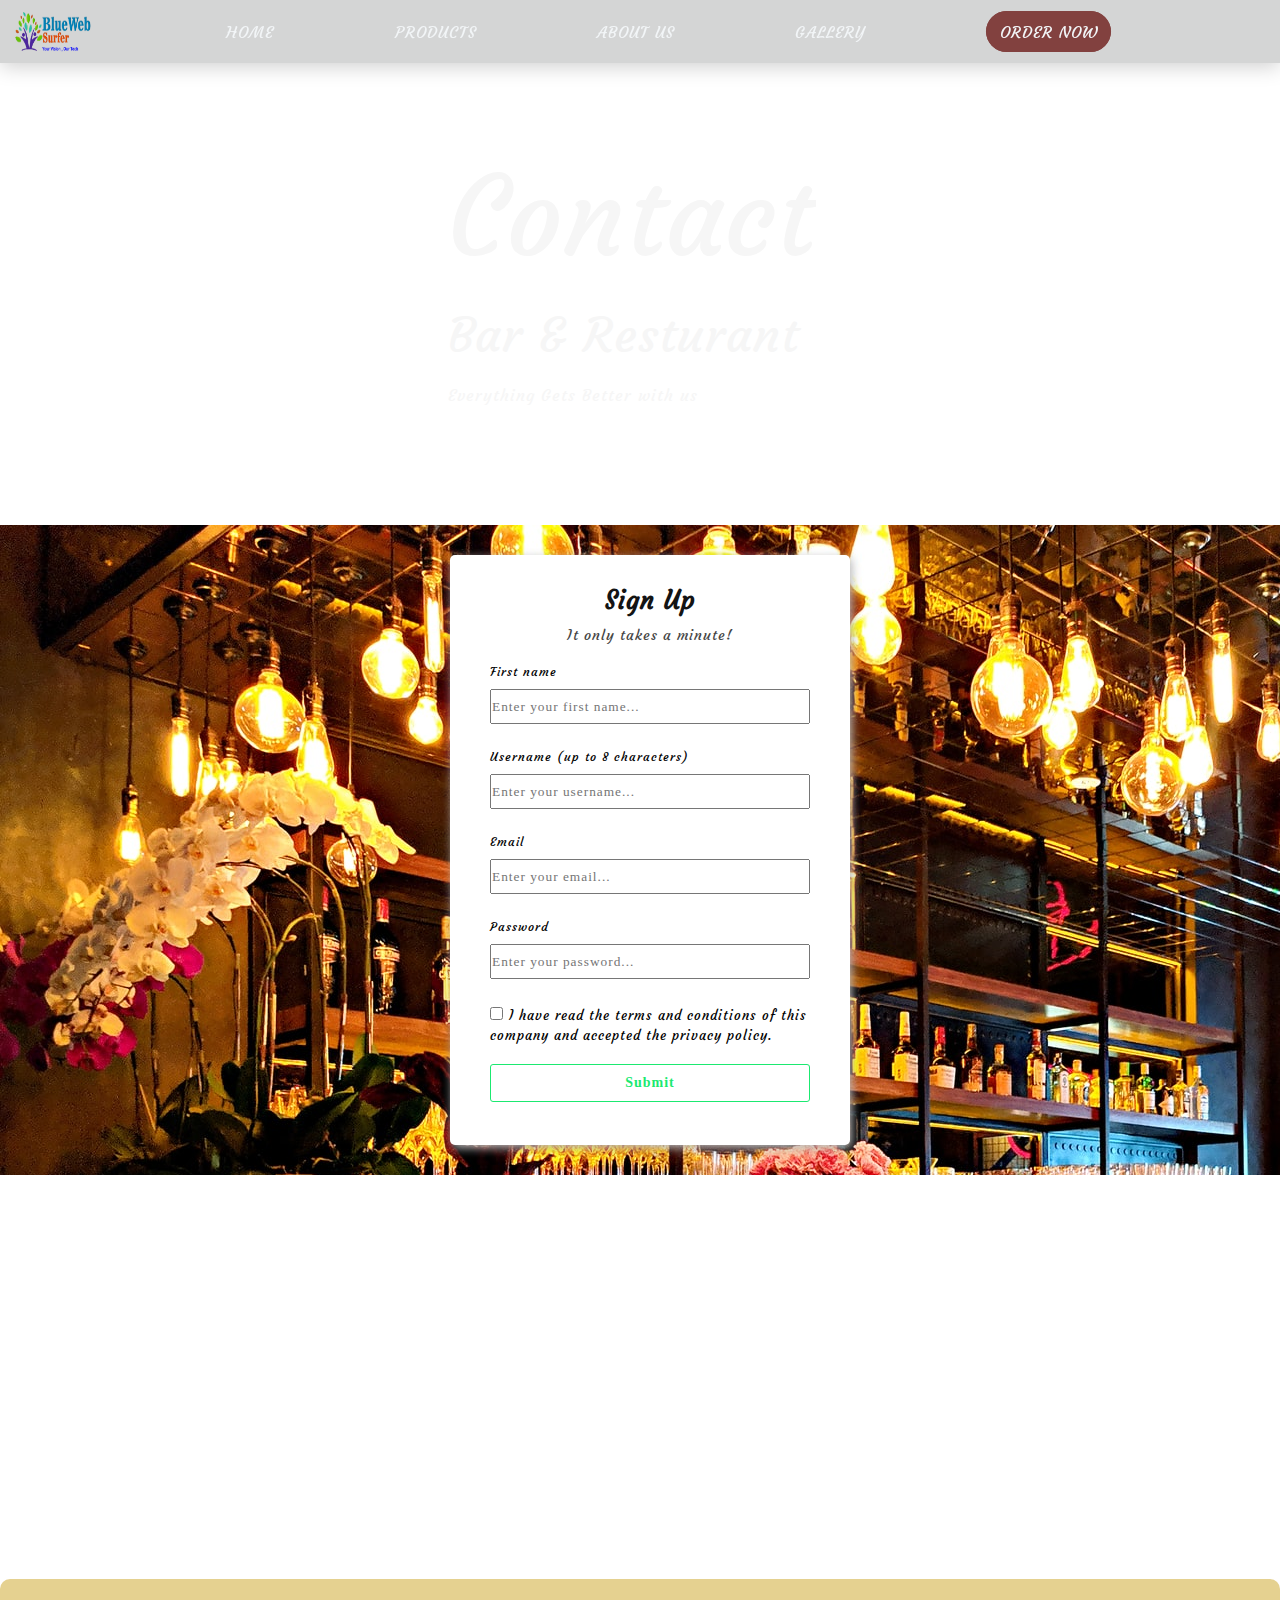
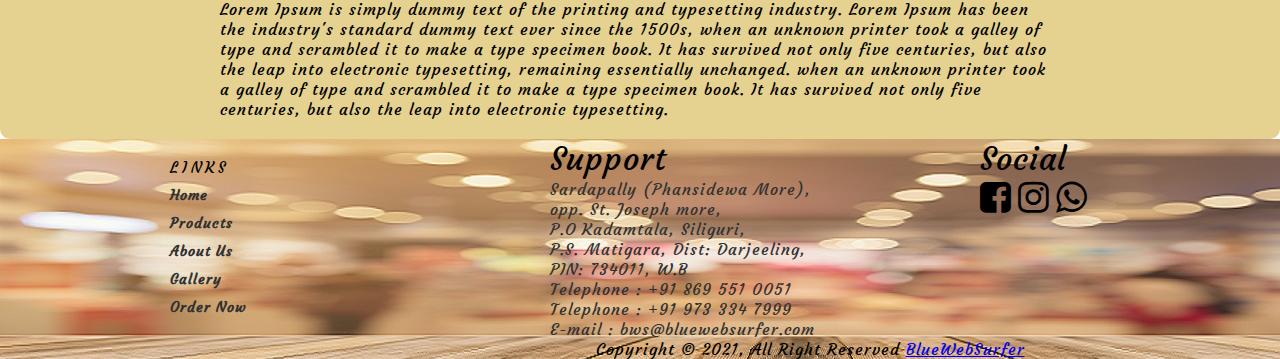
==== contact.html @ a0c50e5c "rhythm" ====
<!DOCTYPE html>
<html>
<head>
	<title></title>
	<meta name="viewport" content="width=device-width, initial-scale=1">
	<link rel="stylesheet" type="text/css" href="contact.css">
  <link rel="preconnect" href="https://fonts.gstatic.com">
<link href="https://fonts.googleapis.com/css2?family=Courgette&display=swap" rel="stylesheet">
<link rel="stylesheet" href="https://cdnjs.cloudflare.com/ajax/libs/font-awesome/4.7.0/css/font-awesome.min.css">

</head>
<body>


<div class="bg-img">
	<div class="note">
   			<div class="dar"><h2>Contact</h2></div>
        <br>
        <div class="eve"><h1>Bar & Resturant</h1></div>
        <br>
        <div for="email" class="sta"><b class="sta">Everything Gets Better with us</b></div>
      </div>

 <nav style="top: 0px;height: 63px;">
        <div class="logo">
            <a href="index.html"><img src="image/logo.png" alt="Logo Image"></a>
        </div>
        <div class="hamburger">
            <div class="line1"></div>
            <div class="line2"></div>
            <div class="line3"></div>
        </div>
         <ul class="nav-links">
           <li><a href="index.html">Home</a></li>
            <li><a href="products.html">Products</a></li>
            <li><a href="about.html">About Us</a></li>
            <li><a href="gallery.html">Gallery</a></li>
            
            <li><a class="join-button" href="contact.html">Order Now</a></li>
        </ul>
        </ul>
    </nav>
</div>

<section class="form1">
  <div class="container">
            <h1 id="main-title">Sign Up</h1>
            <p id="subtitle">It only takes a minute!</p>
            <form action="">
                <div id="first-name" class="placeholders">
                    <label id="pl_first_name" for="text" class="">First name</label>
                    <input required id="pl_first_name" type="text" name="firstname" placeholder="Enter your first name...">
                </div>

                <div id="username" class="placeholders">
                    <label id="pl_username" for="text" class="">Username (up to 8 characters)</label>
                    <input required id="pl_username" type="text" name="username" maxlength="8" placeholder="Enter your username...">
                </div>

                <div id="email" class="placeholders">
                    <label id="pl_email" for="text" class="">Email</label>
                    <input required id="pl_email" type="email" name="email" placeholder="Enter your email...">
                </div>

                <div id="password" class="placeholders">
                    <label id="pl_password" for="text" class="">Password</label>
                    <input required id="pl_password" type="password" name="password" maxlength="8" placeholder="Enter your password...">
                </div>

                <div class="terms-conditions">
                    <input required type="checkbox" name="vehicle1" value="Bike">
                    <p id="terms-conditions">I have read the terms and conditions of this company and accepted the privacy policy.</p>
                </div>
                
                <br>
            
                <button onclick="" id="a-submit" href="#">Submit</button>

              </form> 

        </div>

<!-- <img src="image/bar2.jpg" class="container"> -->

</section>
<iframe src="https://www.google.com/maps/embed?pb=!1m18!1m12!1m3!1d3564.018317783735!2d88.36625911413047!3d26.711861783214495!2m3!1f0!2f0!3f0!3m2!1i1024!2i768!4f13.1!3m3!1m2!1s0x39e447446ca3cc87%3A0xe78f7395c1fcc50c!2sBlueWeb%20Surfer!5e0!3m2!1sen!2sin!4v1616134120673!5m2!1sen!2sin" width="100%" height="400" style="border:0;" allowfullscreen="" loading="lazy"></iframe>

<div class="text">
  <p>Lorem Ipsum is simply dummy text of the printing and typesetting industry. Lorem Ipsum has been the industry's standard dummy text ever since the 1500s, when an unknown printer took a galley of type and scrambled it to make a type specimen book. It has survived not only five centuries, but also the leap into electronic typesetting, remaining essentially unchanged. when an unknown printer took a galley of type and scrambled it to make a type specimen book. It has survived not only five centuries, but also the leap into electronic typesetting.</p>
</div>









<section>
<div class="footer">
  <div class="contain">
  <div class="col">
    <h1>Links</h1>
    <ul>
      <a href="index.html" style="text-decoration: none;"><li>Home</li></a>
      <a href="products.html" style="text-decoration: none;"><li>Products</li></a>
      <a href="about.html" style="text-decoration: none;"><li>About Us</li></a>
      <a href="gallery.html" style="text-decoration: none;"><li>Gallery</li></a>
      <a href="contact.html" style="text-decoration: none;"><li>Order Now</li></a>
    </ul>
  </div>

  
  <div class="col2">
    <h1 style="color: #000000">Support</h1>
    <ul>
      <p style="color: #313131">Sardapally (Phansidewa More),</p>
      <p style="color: #313131"> opp. St. Joseph more,</p>
      <p style="color: #313131"> P.O Kadamtala, Siliguri,</p>
      <p style="color: #313131"> P.S. Matigara, Dist: Darjeeling,</p>
      <p style="color: #313131"> PIN: 734011, W.B</p>

      <p style="color: #313131">Telephone : +91 869 551 0051</p>

        <p style="color: #313131">Telephone : +91 973 334 7999</p>

          <p style="color: #313131">E-mail : bws@bluewebsurfer.com</p>
    </ul>
  </div>
  <div class="col3">
    <h1>Social</h1>
    <ul>
      <i class="fa fa-facebook-square" style="font-size:36px"></i>
      <i class="fa fa-instagram" style="font-size:36px"></i>
      <i class="fa fa-whatsapp" style="font-size:36px"></i>
    </ul>
  </div>


  <div class="copyright-text">
      <p>Copyright © 2021, All Right Reserved <a href="https://www.bluewebsurfer.com/">BlueWebSurfer</a></p>
</div>
<div class="clearfix"></div>
</div>
</div>
</section>











<script>const hamburger = document.querySelector(".hamburger");
const navLinks = document.querySelector(".nav-links");
const links = document.querySelectorAll(".nav-links li");

hamburger.addEventListener('click', ()=>{
   //Animate Links
    navLinks.classList.toggle("open");
    links.forEach(link => {
        link.classList.toggle("fade");
    });

    //Hamburger Animation
    hamburger.classList.toggle("toggle");
});
</script>
</body>
</html>
---- contact.css ----
body {over2-x: hidden;}
* {
  box-sizing: border-box;
  font-family: 'Courgette', cursive;
}

.bg-img {
  /* The image used */
  background-image: url("image/bar.jpg");
  object-fit: cover;
  min-height: 525px;
  width: 100%;
  /* Center and scale the image nicely */
  background-position: center;
  background-repeat: no-repeat;
  background-size: cover;
  background-attachment: fixed;
  /* Needed to position the navbar */
  position: relative;
}

@media screen and (max-width: 800px) {
  .bg-img {
   background-size: fill;
  }
}

/*.note{
    float: left;
  margin-top: 150px;
  margin-left: 40%;
  color: #f6f6f6;
}*/

.dar{
  font-size: 4.5em;
}

.eve{
  font-size: 1.5em;
}

.sta{
  font-size: 1em;
}

/*@media screen and (max-width: 500px) {
  .bg-img {
   margin-left: -200px;
  }
}*/


/* Position the navbar container inside the image */
.container {
  /*position: absolute;*/
  /*margin: 20px;*/
  /*width: 100%;*/
   width: 90%

}


div.dar {
  width: 100%;
  overflow: hidden;
}
div.dar {
  animation: 3s slide-right;
}

@keyframes slide-right {
  from {
    margin-left: -100%;
    width: 300%;
  }

  to{
    margin-left: 0%;
    width: 100%;
  }
}

div.eve{
  width: 100%;
  
  overflow: hidden;
}
div.eve{
  animation: 3s slide-left;
}

@keyframes slide-left {
  from {
    margin-left: 300%;
    /*width: 100%;*/
  }

  to{
    margin-left: 0%;
    /*width: 100%;*/
  }
}

div.sta{
  width: 100%;
 
  overflow: hidden;
}
div.sta{
  animation: 3s slide-left;
}

@keyframes slide-left {
  from {
    margin-left: 300%;
    /*width: 100%;*/
  }

  to{
    margin-left: 0%;
    /*width: 100%;*/
  }
}




*{
    margin: 0;
    padding: 0;
    
    font-family: 'Courgette', cursive;
    letter-spacing: 1px;
    font-weight: 300;
}
nav{
    height: 6rem;
    width: 100%;
    background-color: #1314182e;
    box-shadow: 0 3px 20px rgba(0, 0, 0, 0.2);
    display: flex;
    position: fixed;
    z-index: 10;
}

/*Styling logo*/
.logo{
    padding:1vh 1vw;
    text-align: center;
}
.logo img {
    height: 3rem;
    width: 5rem;
}

/*Styling Links*/
.nav-links{
    display: flex;
    list-style: none; 
    width: 88vw;
    padding: 0 0.7vw;
    justify-content: space-evenly;
    align-items: center;
    text-transform: uppercase;

}
.nav-links li a{
    text-decoration: none;
    margin: 0 0.7vw;
    color: #f2f5f7;
}
.nav-links li a:hover {
    color: #82413F;
    font-weight: bold;
}
.nav-links li {
    position: relative;
}

.nav-links li a:hover::before{
    width: 100%;
}

/*Styling Buttons*/

.join-button{
    color: #F2F2F2;
    background-color: #82413F;
    border: 1.5px solid #82413F;
    border-radius: 2em;
    padding: 0.6rem 0.8rem;
    font-size: 1rem;
    cursor: pointer;
}
.join-button:hover {
    color: #f2f5f7;
    background-color: transparent;
    border:1.5px solid #f2f5f7;
    transition: all ease-in-out 350ms;
}

/*Styling Hamburger Icon*/
.hamburger div{
    width: 30px;
    height:3px;
    background: #f2f5f7;
    margin: 5px;
    transition: all 0.3s ease;
}
.hamburger{
    display: none;
}

/*Stying for small screens*/
@media screen and (max-width: 800px){
    nav{
        position: fixed;
        z-index: 3;
    }
    .hamburger{
        display:block;
        position: absolute;
        cursor: pointer;
        right: 5%;
        top: 50%;
        transform: translate(-5%, -50%);
        z-index: 2;
        transition: all 0.7s ease;
    }
    .nav-links{
        position: fixed;
        background: #4c5964;
        height: 100vh;
        width: 100%;
        flex-direction: column;
        clip-path: circle(50px at 90% -20%);
        -webkit-clip-path: circle(50px at 90% -10%);
        transition: all 1s ease-out;
        pointer-events: none;
    }
    .nav-links.open{
        clip-path: circle(1000px at 90% -10%);
        -webkit-clip-path: circle(1000px at 90% -10%);
        pointer-events: all;
    }
    .nav-links li{
        opacity: 0;
    }
    .nav-links li:nth-child(1){
        transition: all 0.5s ease 0.2s;
    }
    .nav-links li:nth-child(2){
        transition: all 0.5s ease 0.4s;
    }
    .nav-links li:nth-child(3){
        transition: all 0.5s ease 0.6s;
    }
    .nav-links li:nth-child(4){
        transition: all 0.5s ease 0.7s;
    }
    .nav-links li:nth-child(5){
        transition: all 0.5s ease 0.8s;
    }
    .nav-links li:nth-child(6){
        transition: all 0.5s ease 0.9s;
        margin: 0;
    }
    .nav-links li:nth-child(7){
        transition: all 0.5s ease 1s;
        margin: 0;
    }
    li.fade{
        opacity: 1;
    }
}
/*Animating Hamburger Icon on Click*/
.toggle .line1{
    transform: rotate(-45deg) translate(-5px,6px);
}
.toggle .line2{
    transition: all 0.7s ease;
    width:0;
}
.toggle .line3{
    transform: rotate(45deg) translate(-5px,-6px);
}


.try{
  float: right;
}


  /* column */
  * {
    box-sizing: border-box;
  }
  
  /* Create two equal columns that floats next to each other */
  .column {
    float: left;
    width: 50%;
    padding: 10px;
    height: 50px; /* Should be removed. Only for demonstration */
  }
  
  /* Clear floats after the columns */
  .row:after {
    content: "";
    display: table;
    clear: both;
  }

.col{
  width: 340px;
  margin-left: 150px;
}

.col2{
  width: 400px;
  padding-left: 50px;
  margin-left: 500px;
}

.col3{
  width: 150px;
float: right;
margin-top: -200px;
margin-right: 150px;
}

body {over2-x: hidden;}
* {
  box-sizing: border-box;
  font-family: 'Courgette', cursive;

}

.bg-img {
  /* The image used */
  background-image: url("image/bar.jpg");

  min-height: 525px;
  width: 100%;
  /* Center and scale the image nicely */
  background-position: center;
  background-repeat: no-repeat;
  background-size: cover;
  background-attachment: fixed;
  /* Needed to position the navbar */
  position: relative;
}

@media screen and (max-width: 800px) {
  .bg-img {
   background-size: fill;
  }
}

.note{
    float: left;
  margin-top: 150px;
  margin-left: 35%;
  color: #f6f6f6;
}

.dar{
  font-size: 4.5em;
}

.eve{
  font-size: 1.5em;
}

.sta{
  font-size: 1em;
}

/*@media screen and (max-width: 500px) {
  .bg-img {
   margin-left: -200px;
  }
}*/


/* Position the navbar container inside the image */
.container {
  /*position: absolute;*/
  /*margin: 20px;*/
  /*width: 100%;*/
   width: 90%

}
*{
    margin: 0;
    padding: 0;
    
    font-family: 'Courgette', cursive;
    letter-spacing: 1px;
    font-weight: 300;
}
nav{
    height: 6rem;
    width: 100%;
    background-color: #1314182e;
    box-shadow: 0 3px 20px rgba(0, 0, 0, 0.2);
    display: flex;
    position: fixed;
    z-index: 10;
}

/*Styling logo*/
.logo{
    padding:1vh 1vw;
    text-align: center;
}
.logo img {
    height: 3rem;
    width: 5rem;
}

/*Styling Links*/
.nav-links{
    display: flex;
    list-style: none; 
    width: 88vw;
    padding: 0 0.7vw;
    justify-content: space-evenly;
    align-items: center;
    text-transform: uppercase;

}
.nav-links li a{
    text-decoration: none;
    margin: 0 0.7vw;
    color: #f2f5f7;
}
.nav-links li a:hover {
    color: #82413F;
    font-weight: bold;
}
.nav-links li {
    position: relative;
}

.nav-links li a:hover::before{
    width: 100%;
}

/*Styling Buttons*/

.join-button{
    color: #F2F2F2;
    background-color: #82413F;
    border: 1.5px solid #82413F;
    border-radius: 2em;
    padding: 0.6rem 0.8rem;
    font-size: 1rem;
    cursor: pointer;
}
.join-button:hover {
    color: #f2f5f7;
    background-color: transparent;
    border:1.5px solid #f2f5f7;
    transition: all ease-in-out 350ms;
}

/*Styling Hamburger Icon*/
.hamburger div{
    width: 30px;
    height:3px;
    background: #f2f5f7;
    margin: 5px;
    transition: all 0.3s ease;
}
.hamburger{
    display: none;
}

/*Stying for small screens*/
@media screen and (max-width: 800px){
    nav{
        position: fixed;
        z-index: 3;
    }
    .hamburger{
        display:block;
        position: absolute;
        cursor: pointer;
        right: 5%;
        top: 50%;
        transform: translate(-5%, -50%);
        z-index: 2;
        transition: all 0.7s ease;
    }
    .nav-links{
        position: fixed;
        background: #4c5964;
        height: 100vh;
        width: 100%;
        flex-direction: column;
        clip-path: circle(50px at 90% -20%);
        -webkit-clip-path: circle(50px at 90% -10%);
        transition: all 1s ease-out;
        pointer-events: none;
    }
    .nav-links.open{
        clip-path: circle(1000px at 90% -10%);
        -webkit-clip-path: circle(1000px at 90% -10%);
        pointer-events: all;
    }
    .nav-links li{
        opacity: 0;
    }
    .nav-links li:nth-child(1){
        transition: all 0.5s ease 0.2s;
    }
    .nav-links li:nth-child(2){
        transition: all 0.5s ease 0.4s;
    }
    .nav-links li:nth-child(3){
        transition: all 0.5s ease 0.6s;
    }
    .nav-links li:nth-child(4){
        transition: all 0.5s ease 0.7s;
    }
    .nav-links li:nth-child(5){
        transition: all 0.5s ease 0.8s;
    }
    .nav-links li:nth-child(6){
        transition: all 0.5s ease 0.9s;
        margin: 0;
    }
    .nav-links li:nth-child(7){
        transition: all 0.5s ease 1s;
        margin: 0;
    }
    li.fade{
        opacity: 1;
    }
}
/*Animating Hamburger Icon on Click*/
.toggle .line1{
    transform: rotate(-45deg) translate(-5px,6px);
}
.toggle .line2{
    transition: all 0.7s ease;
    width:0;
}
.toggle .line3{
    transform: rotate(45deg) translate(-5px,-6px);
}


.try{
  float: right;
}


  /* column */
  * {
    box-sizing: border-box;
  }
  
  /* Create two equal columns that floats next to each other */
  .column {
    float: left;
    width: 50%;
    padding: 10px;
    height: 50px; /* Should be removed. Only for demonstration */
  }
  
  /* Clear floats after the columns */
  .row:after {
    content: "";
    display: table;
    clear: both;
  }



.prod2 {
  float: left;
  width: 49.5%;
  padding: 5px;
}

/* Clearfix (clear floats) */
.prod::after {
  content: "";
  clear: both;
  display: table;
}

.prod{
  background-color: #e5d190;
}

.full2{
  background-color: #e5d190;
}

.product{
  background-color: #e5d190;
}

.product2 {
  float: left;
  width: 49.5%;
  padding: 5px;
}

/* Clearfix (clear floats) */
.product::after {
  content: "";
  clear: both;
  display: table;
}

.text{
  padding-top: 20px;
  padding-left: 220px;
  padding-right: 220px;
  padding-bottom: 20px;
  background-color: #e5d190;
  border-radius: 10px;

}


.form1{
  /*background-color: #e5d190;*/
  background-image: url("image/bar2.jpg");
  object-fit: cover;
  padding-top: 30px;
  padding-bottom: 30px;
  padding-left: 450px;
  /*float: left;*/
}


/*.container {
  float: left;
  width: 33.33%;
  padding: 5px;
}

.form1::after {
  content: "";
  clear: both;
  display: table;
}*/

.container {
    /*padding-top: 70px;*/
    background-color: white;
    /* border: 2px red solid; */
    border-radius: 5px;
    width: 400px;
    height: 590px;
    box-shadow: 2px 3px 10px rgb(184, 184, 184);
}

/* Sign Up */
#main-title {
    /* border: 2px red solid; */
    text-align: center;
    font-size: 25px;
    padding: 30px 30px 10px 30px;
    font-weight: 700;
    color: rgb(20, 20, 20);
} 

/* It only takes a minute! */
#subtitle {
    text-align: center;
    font-size: 14px;
    color: rgb(70, 70, 70);
}

form {
    /* border: 2px red solid; */
    padding: 20px 40px 20px 40px;
    
}

.placeholders {
    /* border: 2px red solid; */
    height: 85px;
}

.placeholders > label {
    display: block;
    margin-bottom: 10px;
    font-size: 12px;
    /* border: 2px red solid; */
}

.placeholders input {
    /* border: 2px red solid; */
    width: 100%;
    height: 35px;
}

input::placeholder {
    font-family: 'Montserrat';
    /* border: 2px red solid; */
}

.terms-conditions {
    /* border: 2px red solid; */
}

#terms-conditions {
    display: inline;
    font-size: 13px;
    color: black;
    /* border: 2px red solid; */
}

#a-submit {
        display: block;
        margin: auto;
        text-align: center;
        padding: 10px 30px 10px 30px;
        font-family: 'Montserrat', 'sans-serif';
        border: 1px solid rgb(27, 233, 112);
        background-color: white;
        border-radius: 3px;
        cursor: pointer;
        width: 100%;
        font-size: 14px;
        color: rgb(27, 233, 112);
        font-weight: 700;
        -webkit-transition: all 0.43s ease;
}


#a-submit:hover {
    border: 1px solid rgb(27, 233, 112);
    background-color: rgb(27, 233, 112);
    color: white;
/*    width: 50%;*/
    /* box-shadow: 2px 3px 10px rgb(211, 211, 211); */
}

#a-submit:active {
/*    width: 40%;*/
    /* box-shadow: 2px 3px 10px rgb(211, 211, 211); */
}
















.col{
  width: 340px;
  margin-left: 150px;
}

.col2{
  width: 400px;
  padding-left: 50px;
  margin-left: 500px;
}

.col3{
  width: 150px;
float: right;
margin-top: -200px;
margin-right: 150px;
}


.footer {
  width: 100%;
  position: absolute;
  height: auto;
  /*background-color: #070617;*/
  /*margin-top: 75px;*/
  background-image: url("image/blur.jpg");
}
.footer .col {
  width: 190px;
  height: auto;
  float: left;
  box-sizing: border-box;
  -webkit-box-sizing: border-box;
  -moz-box-sizing: border-box;
  padding: 0px 20px 20px 20px;
}
.footer .col h1 {
  margin: 0;
  padding: 0;
  font-family: inherit;
  font-size: 15px;
  font-weight: bold;
  line-height: 17px;
  padding: 20px 0px 5px 0px;
  /*color: rgba(255,255,255,0.2);*/
  color: #000000;
  font-weight: normal;
  text-transform: uppercase;
  letter-spacing: 0.250em;
}
.footer .col ul {
  list-style-type: none;
  margin: 0;
  padding: 0;
}
.footer .col ul li {
  color: #313131;
  font-size: 14px;
  font-family: inherit;
  font-weight: bold;
  padding: 5px 0px 5px 0px;
  cursor: pointer;
  transition: .2s;
  -webkit-transition: .2s;
  -moz-transition: .2s;
}
.social ul li {
  display: inline-block;
  padding-right: 5px !important;
}

.footer .col ul li:hover {
  color: #ffffff;
  transition: .1s;
  -webkit-transition: .1s;
  -moz-transition: .1s;
}
.clearfix {
  clear: both;
}


.copyright-text{
  text-align: center;
}

@media screen and (max-width: 950px) {
.bg-img{
width:100%
}
}

@media screen and (max-width: 1000px) {
  .note {
  margin-left: 300px;
  }
}

@media screen and (max-width: 900px) {
  .note {
  margin-left: 250px;
  }
}

@media screen and (max-width: 850px) {
  .note {
  margin-left: 220px;
  }
}

@media screen and (max-width: 800px) {
  .note {
  margin-left: 180px;
  }
}

@media screen and (max-width: 750px) {
  .note {
  margin-left: 165px;
  }
}


@media screen and (max-width: 700px) {
  .note {
  margin-left: 150px;
  }
}

@media screen and (max-width: 650px) {
  .note {
  margin-left: 120px;
  }
}

@media screen and (max-width: 600px) {
  .note {
  margin-left: 90px;
  }
}

@media screen and (max-width: 550px) {
  .note {
  margin-left: 85px;
  }
}

@media screen and (max-width: 500px) {
  .note {
  margin-left: 65px;
  }
}

@media screen and (max-width: 550px) {
  .dar {
  font-size: 4em;
  }
}

@media screen and (max-width: 550px) {
  .eve {
  font-size: 1.5em;
  }
}

@media screen and (max-width: 550px) {
  .sta {
  font-size: 0.7em;
  }
}

@media screen and (max-width: 1200px) {
  .bottle {
  height: 400px;
  }
}

@media screen and (max-width: 1150px) {
  .bottle {
  height: 370px;
  }
}

@media screen and (max-width: 1100px) {
  .bottle {
  height: 350px;
  }
}

@media screen and (max-width: 1000px) {
  .bottle {
  height: 320px;
  }
}

@media screen and (max-width: 900px) {
  .bottle {
  height: 280px;
  }
}

@media screen and (max-width: 800px) {
  .bottle {
  height: 250px;
  }
}

@media screen and (max-width: 700px) {
  .bottle {
  height: 220px;
  }
}

@media screen and (max-width: 600px) {
  .bottle {
  height: 200px;
  }
}

@media screen and (max-width: 550px) {
  .bottle {
  height: 180px;
  }
}

@media screen and (max-width: 500px) {
  .text {
  padding-left: 100px;
  padding-right: 100px;
  }
}

@media screen and (max-width: 800px) {
  .bottle2 {
margin-left: 5px;
  }
}

@media screen and (max-width: 800px) {
  .bottle3 {
margin-left: 5px;
  }
}

/*@media screen and (max-width: 799px) {
  .bottle2 {
width: 500px;
  }
}*/

@media screen and (max-width: 650px) {
  .bottle3 {
width: 280px;
  }
}

@media screen and (max-width: 600px) {
  .bottle3 {
width: 270px;
  }
}

@media screen and (max-width: 600px) {
  .bottle2 {
width: 270px;
  }
}

@media screen and (max-width: 600px) {
  .photo2 {
margin-top: 50px;
  }
}

@media screen and (max-width: 600px) {
  .photo3 {
margin-top: 50px;
  }
}

@media screen and (max-width: 600px) {
  .photo4 {
margin-top: 50px;
  }
}

@media screen and (max-width: 600px) {
  .col {
width: 350px;
  }
}

@media screen and (max-width: 950px) {
.col{
  margin-left: 100px;
}
}

@media screen and (max-width: 950px) {
.col2{
  margin-left: 250px;
}
}

@media screen and (max-width: 950px) {
.col3{
  margin-right: 100px;
}
}

@media screen and (max-width: 950px) {
.bottle3{
  margin-left: 10px;
}
}

@media screen and (max-width: 950px) {
.photo1{
  width: 205px;
}
}

@media screen and (max-width: 950px) {
.photo2{
  width: 205px;
}
}

@media screen and (max-width: 950px) {
.photo3{
  width: 205px;
}
}

@media screen and (max-width: 950px) {
.photo4{
  width: 205px;
}
}


@media screen and (max-width: 900px) {
.photo1{
  width: 200px;
}
}

@media screen and (max-width: 900px) {
.photo2{
  width: 200px;
}
}

@media screen and (max-width: 900px) {
.photo3{
  width: 200px;
}
}

@media screen and (max-width: 900px) {
.photo4{
  width: 200px;
}
}


@media screen and (max-width: 850px) {
.photo1{
  width: 190px;
}
}

@media screen and (max-width: 850px) {
.photo2{
  width: 190px;
}
}

@media screen and (max-width: 850px) {
.photo3{
  width: 190px;
}
}

@media screen and (max-width: 850px) {
.photo4{
  width: 190px;
}
}


@media screen and (max-width: 800px) {
.photo1{
  width: 180px;
  margin-left: 12px;
}
}

@media screen and (max-width: 800px) {
.photo2{
  width: 180px;
  margin-left: 12px;
}
}

@media screen and (max-width: 800px) {
.photo3{
  width: 180px;
  margin-left: 12px;
}
}

@media screen and (max-width: 800px) {
.photo4{
  width: 180px;
  margin-left: 12px;
}
}

@media screen and (max-width: 850px) {
.pho2{
  margin-left: 20px;
}
}

@media screen and (max-width: 800px) {
.col3{
  margin-right: 50px;
}
}

@media screen and (max-width: 800px) {
.col{
  margin-left: 90px;
}
}
@media screen and (max-width: 700px) {
.photo1{
  width: 297px;
  margin-top: 20px;
}
}

@media screen and (max-width: 700px) {
.photo2{
  width: 297px;

}
}

@media screen and (max-width: 700px) {
.photo3{
  width: 297px;
  margin-top: 20px;
}
}

@media screen and (max-width: 700px) {
.photo4{
  width: 297px;

}
}

@media screen and (max-width: 700px) {
.col{
margin-left: 40px;
}
}

@media screen and (max-width: 700px) {
.col2{
margin-left: 170px;
}
}

@media screen and (max-width: 700px) {
.col3{
margin-right: 0px;
}
}

@media screen and (max-width: 650px) {
.col{
margin-left: 5px;
}
}

@media screen and (max-width: 650px) {
.col2{
margin-left: 140px;
}
}

@media screen and (max-width: 600px) {
.photo1{
  width: 270px;

}
}

@media screen and (max-width: 600px) {
.photo2{
  width: 270px;
  margin-top: 20px;
}
}

@media screen and (max-width: 600px) {
.photo3{
  width: 270px;

}
}

@media screen and (max-width: 600px) {
.photo4{
  width: 270px;
  margin-top: 20px;
}
}


@media screen and (max-width: 550px) {
.photo1{
  width: 245px;

}
}

@media screen and (max-width: 550px) {
.photo2{
  width: 245px;
  margin-top: 20px;
}
}

@media screen and (max-width: 550px) {
.photo3{
  width: 245px;

}
}

@media screen and (max-width: 550px) {
.photo4{
  width: 245px;
  margin-top: 20px;
}
}



@media screen and (max-width: 600px) {
.col2{
  margin-left: 200px;
}
}



@media screen and (max-width: 600px) {
.col3{
  margin-top: 0px;
  margin-right: 420px;
}
}



@media screen and (max-width: 550px) {
  .bottle3 {
width: 240px;
  }
}

@media screen and (max-width: 550px) {
  .bottle2 {
width: 240px;
  }
}

@media screen and (max-width: 500px) {
  .pho2 {
margin-left: 10px;
  }
}

@media screen and (max-width: 500px) {
  .bottle3 {
width: 215px;
  }
}

@media screen and (max-width: 500px) {
  .bottle2 {
width: 215px;
  }
}

@media screen and (max-width: 550px) {
  .col2 {
margin-left: 150px;
  }
}

@media screen and (max-width: 550px) {
  .col3 {
margin-right: 380px;
  }
}

@media screen and (max-width: 500px) {
.col2{
  margin-left: 100px;
}
}

@media screen and (max-width: 500px) {
.col3{
  margin-top: 0px;
  margin-right: 330px;
}
}

@media screen and (max-width: 500px) {
.photo1{
  width: 220px;

}
}

@media screen and (max-width: 500px) {
.photo2{
  width: 220px;
  margin-top: 20px;
}
}

@media screen and (max-width: 500px) {
.photo3{
  width: 220px;

}
}

@media screen and (max-width: 500px) {
.photo4{
  width: 220px;
  margin-top: 20px;
}
}

@media screen and (max-width: 450px) {
  .bottle3 {
width: 200px;
  }
}

@media screen and (max-width: 450px) {
  .bottle2 {
width: 200px;
  }
}


@media screen and (max-width: 450px) {
  .col2 {
font-size: 0.5em;
width: 300px;
  }
}

@media screen and (max-width: 450px) {
  .col3 {
margin-right: 280px;
  }
}


@media screen and (max-width: 400px) {
  .bottle3 {
width: 180px;
  }
}

@media screen and (max-width: 400px) {
  .bottle2 {
width: 180px;
  }
}

@media screen and (max-width: 400px) {
.photo1{
  width: 170px;

}
}

@media screen and (max-width: 400px) {
.photo2{
  width: 170px;
  margin-top: 20px;
}
}

@media screen and (max-width: 400px) {
.photo3{
  width: 170px;

}
}

@media screen and (max-width: 400px) {
.photo4{
  width: 170px;
  margin-top: 20px;
}
}

@media screen and (max-width: 400px) {
.col3{
margin-right: 230px;
}
}

@media screen and (max-width: 450px) {
.note{
margin-left: 60px;
font-size: 0.9em;
}
}

@media screen and (max-width: 400px) {
.note{
margin-left: 50px;
font-size: 0.8em;
}
}

@media screen and (max-width: 350px) {
  .bottle3 {
    margin-top: 230px; 
    width: 300px;
    margin-left: -160px;
  }
}

@media screen and (max-width: 350px) {
  .bottle2 {
width: 300px;
  }
}

@media screen and (max-width: 350px) {
  .footer .col {
width: 120px;
  }
}

@media screen and (max-width: 350px) {
  .col2 {
width: 250px;
  }
}

@media screen and (max-width: 350px) {
.footer .col h1 {
  padding-top: 0px;
  font-size: 0.5em;
}
}

@media screen and (max-width: 350px) {
.col3 {
  margin-right: 170px;
}
}

@media screen and (max-width: 300px) {
.dar {
  font-size: 3em;
}
}

@media screen and (max-width: 300px) {
.text {
  padding-right: 50px;
  padding-left: 50px;
}
}

@media screen and (max-width: 300px) {
.bottle2 {
  width: 260px;
}
}

@media screen and (max-width: 300px) {
.bottle3 {
  width: 260px;
  margin-left: -140px;
}
}

@media screen and (max-width: 300px) {
.col2 {
padding-left: 0px;
margin-left: 50px;
}
}

@media screen and (max-width: 300px) {
.col3 {
margin-right: 120px;
}
}

@media screen and (max-width: 300px) {
.photo1{
  width: 250px;

}
}

@media screen and (max-width: 300px) {
.photo2{
  width: 250px;
  margin-top: 20px;
}
}

@media screen and (max-width: 300px) {
.photo3{
  width: 250px;

}
}

@media screen and (max-width: 300px) {
.photo4{
  width: 250px;
  margin-top: 20px;
}
}



@media screen and (max-width: 411px) {
.bottle2 {
  width: 180px;
}
}

@media screen and (max-width: 411px) {
.bottle3 {
  width: 180px;
}
}

@media screen and (max-width: 411px) {
.photo1{
  width: 365px;

}
}

@media screen and (max-width: 411px) {
.photo2{
  width: 365px;
  margin-top: 20px;
}
}

@media screen and (max-width: 411px) {
.photo3{
  width: 365px;

}
}

@media screen and (max-width: 411px) {
.photo4{
  width: 365px;
  margin-top: 20px;
}
}

@media screen and (max-width: 411px) {
.col3{
  margin-right: 250px;

}
}

@media screen and (max-width: 360px) {
.bottle2 {
  width: 150px;
}
}

@media screen and (max-width: 360px) {
.bottle3 {
  width: 150px;
}
}

@media screen and (max-width: 360px) {
.col2 {
  padding-left: 0px;
  width: 250px;
}
}

@media screen and (max-width: 360px) {
.footer .col {
  width: 140px;
}
}



@media screen and (max-width: 360px) {
.photo1{
  width: 310px;

}
}

@media screen and (max-width: 360px) {
.photo2{
  width: 310px;
  margin-top: 20px;
}
}

@media screen and (max-width: 360px) {
.photo3{
  width: 310px;

}
}

@media screen and (max-width: 360px) {
.photo4{
  width: 310px;
  margin-top: 20px;
}
}

@media screen and (max-width: 360px) {
.text{
padding-left: 50px;
padding-right: 50px;
}
}


@media screen and (max-width: 350px) {
.note{
margin-left: 40px;
font-size: 0.7em;
}
}

@media screen and (max-width: 360px) {
.note{
margin-left: 50px;
font-size: 0.7em;
}
}

@media screen and (max-width: 320px) {
.note{
margin-left: 30px;
font-size: 0.7em;
}
}

@media screen and (max-width: 320px) {
.bottle2 {
  width: 280px;
}
}

@media screen and (max-width: 320px) {
.bottle3 {
  width: 280px;
}
}

@media screen and (max-width: 320px) {
.photo1{
  width: 270px;

}
}

@media screen and (max-width: 320px) {
.photo2{
  width: 270px;
  margin-top: 20px;
}
}

@media screen and (max-width: 320px) {
.photo3{
  width: 270px;

}
}

@media screen and (max-width: 320px) {
.photo4{
  width: 270px;
  margin-top: 20px;
}
}

@media screen and (max-width: 320px) {
.col2 {
  width: 220px;
}
}



@media screen and (max-width: 375px) {
.bottle2 {
  width: 160px;
}
}

@media screen and (max-width: 375px) {
.bottle3 {
  width: 160px;
}
}

@media screen and (max-width: 375px) {
.photo1{
  width: 330px;

}
}

@media screen and (max-width: 375px) {
.photo2{
  width: 330px;
  margin-top: 20px;
}
}

@media screen and (max-width: 375px) {
.photo3{
  width: 330px;

}
}

@media screen and (max-width: 375px) {
.photo4{
  width: 330px;
  margin-top: 20px;
}
}

@media screen and (max-width: 375px) {
.col2{
  width: 220px;
}
}



@media screen and (max-width: 320px) {
.bottle2 {
  width: 280px;
}
}

@media screen and (max-width: 320px) {
.bottle3 {
  width: 280px;
}
}

@media screen and (max-width: 320px) {
.photo1{
  width: 270px;

}
}

@media screen and (max-width: 320px) {
.photo2{
  width: 270px;
  margin-top: 20px;
}
}

@media screen and (max-width: 320px) {
.photo3{
  width: 270px;

}
}

@media screen and (max-width: 320px) {
.photo4{
  width: 270px;
  margin-top: 20px;
}
}

@media screen and (max-width: 320px) {
.col3{
  margin-right: 150px;
}
}

@media screen and (max-width: 414px) {
.bottle2 {
  width: 185px;
}
}

@media screen and (max-width: 414px) {
.bottle3 {
  width: 185px;
}
}

@media screen and (max-width: 414px) {
.photo1{
  width: 365px;

}
}

@media screen and (max-width: 414px) {
.photo2{
  width: 365px;
  margin-top: 20px;
}
}

@media screen and (max-width: 414px) {
.photo3{
  width: 365px;

}
}

@media screen and (max-width: 414px) {
.photo4{
  width: 365px;
  margin-top: 20px;
}
}

@media screen and (max-width: 414px) {
.col3{
  margin-right: 240px;
}
}

@media screen and (max-width: 360px) {
.col3 {
  margin-right: 200px;
}
}

@media screen and (max-width: 320px) {
.col3 {
  margin-right: 150px;
}
}

@media screen and (max-width: 375px) {
.col3{
  margin-right: 200px;
}
}

@media screen and (max-width: 300px) {
.footer .col {
  margin-left: 0px;
  padding-left: 5px;
  padding-right: 0px;
  padding-bottom: 0px;
  width: 110px;
}
}

@media screen and (max-width: 300px) {
  .col2 {
  margin-left: 80px;
  }
}

@media screen and (max-width: 300px) {
  .col3 {
  margin-right: 140px;
  }
}

@media screen and (max-width: 320px) {
  .col3 {
  margin-right: 150px;
  }
}

@media screen and (max-width: 1200px) {
.form1 {
  padding-left: 400px;
}
}

@media screen and (max-width: 1100px) {
.form1 {
  padding-left: 350px;
}
}

@media screen and (max-width: 1000px) {
.form1 {
  padding-left: 300px;
}
}

@media screen and (max-width: 900px) {
.form1 {
  padding-left: 250px;
}
}

@media screen and (max-width: 800px) {
.form1 {
  padding-left: 200px;
}
}

@media screen and (max-width: 700px) {
.form1 {
  padding-left: 150px;
}
}

@media screen and (max-width: 650px) {
.form1 {
  padding-left: 140px;
}
}

@media screen and (max-width: 650px) {
.container {
  width: 350px;
}
}

@media screen and (max-width: 600px) {
.form1 {
  padding-left: 125px;
}
}

@media screen and (max-width: 550px) {
.form1 {
  padding-left: 120px;
}
}

@media screen and (max-width: 550px) {
.container {
  width: 300px;
}
}

@media screen and (max-width: 500px) {
.form1 {
  padding-left: 100px;
}
}

@media screen and (max-width: 450px) {
.form1 {
  padding-left: 80px;
}
}

@media screen and (max-width: 400px) {
.container {
  width: 280px;
}
}

@media screen and (max-width: 400px) {
.form1 {
  padding-left: 62px;
}
}


@media screen and (max-width: 350px) {
.form1 {
  padding-left: 38px;
}
}

@media screen and (max-width: 360px) {
.form1 {
  padding-left: 40px;
}
}

@media screen and (max-width: 411px) {
.form1 {
  padding-left: 60px;
}
}

@media screen and (max-width: 320px) {
.form1 {
  padding-left: 21px;
}
}



@media screen and (max-width: 414px) {
.form1 {
  padding-left: 58px;
}
}

@media screen and (max-width: 375px) {
.form1 {
  padding-left: 50px;
}
}

@media screen and (max-width: 300px) {
.form1 {
  padding-left: 11px;
}
}

@media screen and (max-width: 300px) {
.note {
  margin-left: 60px;
}
}
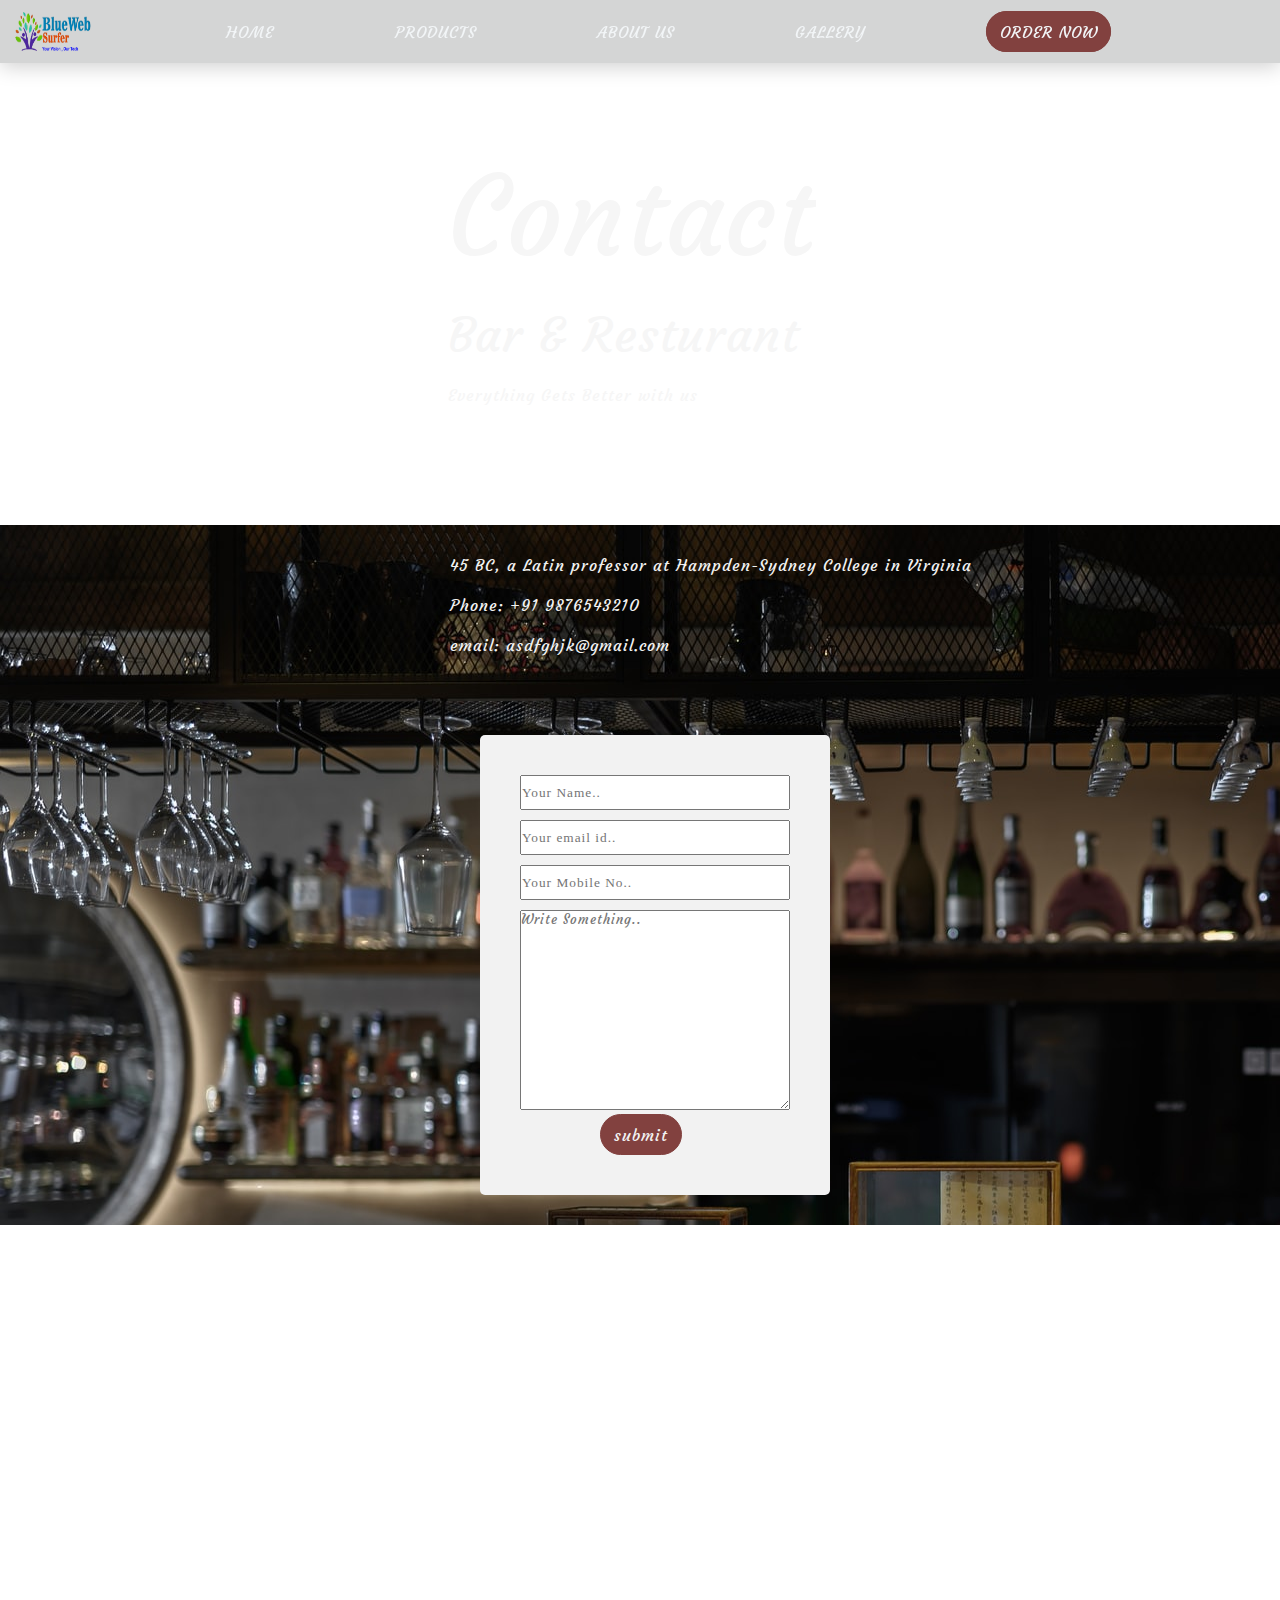
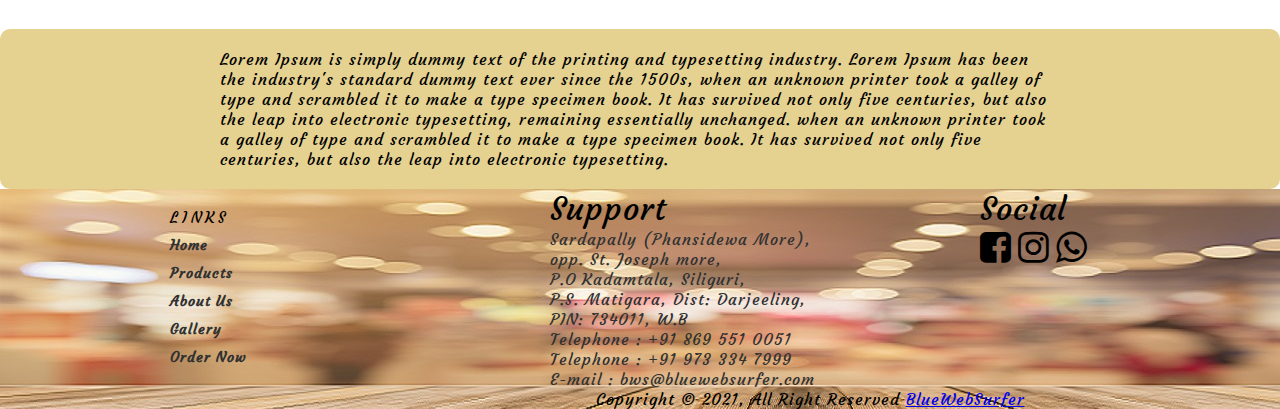
==== commit 74c5c152: "rhythmfinal" ====
--- a/contact.html
+++ b/contact.html
@@ -43,40 +43,26 @@
 </div>
 
 <section class="form1">
-  <div class="container">
-            <h1 id="main-title">Sign Up</h1>
-            <p id="subtitle">It only takes a minute!</p>
-            <form action="">
-                <div id="first-name" class="placeholders">
-                    <label id="pl_first_name" for="text" class="">First name</label>
-                    <input required id="pl_first_name" type="text" name="firstname" placeholder="Enter your first name...">
-                </div>
 
-                <div id="username" class="placeholders">
-                    <label id="pl_username" for="text" class="">Username (up to 8 characters)</label>
-                    <input required id="pl_username" type="text" name="username" maxlength="8" placeholder="Enter your username...">
-                </div>
+<div class="address">
+  <h4 style="color: #f2f2f2">45 BC, a Latin professor at Hampden-Sydney College in Virginia</h4>
+  <br>
+   <h4 style="color: #f2f2f2">Phone: +91 9876543210</h4>
+   <br>
+    <h4 style="color: #f2f2f2">email: asdfghjk@gmail.com</h4>
+</div>
 
-                <div id="email" class="placeholders">
-                    <label id="pl_email" for="text" class="">Email</label>
-                    <input required id="pl_email" type="email" name="email" placeholder="Enter your email...">
-                </div>
 
-                <div id="password" class="placeholders">
-                    <label id="pl_password" for="text" class="">Password</label>
-                    <input required id="pl_password" type="password" name="password" maxlength="8" placeholder="Enter your password...">
-                </div>
+  <div class="container5">
 
-                <div class="terms-conditions">
-                    <input required type="checkbox" name="vehicle1" value="Bike">
-                    <p id="terms-conditions">I have read the terms and conditions of this company and accepted the privacy policy.</p>
-                </div>
-                
-                <br>
-            
-                <button onclick="" id="a-submit" href="#">Submit</button>
-
-              </form> 
+            <form action="/flowercontactus" method="post">
+    <input type="text" class="name" name="firstname" placeholder="Your Name..">
+    <input type="text" class="email" name="email" placeholder="Your email id..">
+    <input type="number" class="number" name="number" placeholder="Your Mobile No..">
+    <textarea id="subject" class="subject" placeholder="Write Something.." style="height:200px"></textarea>
+    <!-- <input type="submit" value="Submit" > -->
+    <button type="submit" class="join-button"> submit</button>
+    </form>
 
         </div>
 
--- a/contact.css
+++ b/contact.css
@@ -51,13 +51,109 @@
 }*/
 
 
-/* Position the navbar container inside the image */
-.container {
-  /*position: absolute;*/
-  /*margin: 20px;*/
-  /*width: 100%;*/
-   width: 90%
-
+.container5 {
+  width: 350px;
+  border-radius: 5px;
+  background-color: #f2f2f2;
+  padding: 20px;
+  margin-left: 480px;
+  margin-top: 80px;
+}
+
+@media only screen and (max-width: 1250px) {
+.container5{
+  margin-left: 400px;
+}
+}
+
+@media only screen and (max-width: 1165px) {
+.container5{
+  margin-left: 350px;
+}
+}
+
+@media only screen and (max-width: 1090px) {
+.container5{
+  margin-left: 300px;
+}
+}
+
+@media only screen and (max-width: 880px) {
+.container5{
+  margin-left: 150px;
+}
+}
+
+@media only screen and (max-width: 740px) {
+.container5{
+  margin-left: 100px;
+}
+}
+
+@media only screen and (max-width: 600px) {
+.container5{
+  margin-left: 50px;
+}
+}
+
+@media only screen and (max-width: 526px) {
+.container5{
+  margin-left: 30px;
+}
+}
+
+@media only screen and (max-width: 515px) {
+.container5{
+  margin-left: 25px;
+}
+}
+
+@media only screen and (max-width: 500px) {
+.container5{
+  margin-left: 20px;
+}
+}
+
+@media only screen and (max-width: 480px) {
+.container5{
+margin-left: 0px;
+}
+}
+
+@media only screen and (max-width: 460px) {
+.container5{
+  margin-left: 0px;
+}
+}
+
+@media only screen and (max-width: 575px) {
+.container5{
+  margin-left: 0px;
+}
+}
+
+@media only screen and (max-width: 555px) {
+.container5{
+  margin-left: 0px;
+}
+}
+
+@media only screen and (max-width: 391px) {
+.container5{
+  margin-left: -10px;
+}
+}
+
+@media only screen and (max-width: 385px) {
+.container5{
+  margin-left: -20px;
+}
+}
+
+@media only screen and (max-width: 371px) {
+.container5{
+  margin-left: -30px;
+}
 }
 
 
@@ -185,7 +281,7 @@
 /*Styling Buttons*/
 
 .join-button{
-    color: #F2F2F2;
+    color: #8E6160;
     background-color: #82413F;
     border: 1.5px solid #82413F;
     border-radius: 2em;
@@ -451,7 +547,7 @@
 /*Styling Buttons*/
 
 .join-button{
-    color: #F2F2F2;
+    color: #f2f2f2;
     background-color: #82413F;
     border: 1.5px solid #82413F;
     border-radius: 2em;
@@ -460,8 +556,8 @@
     cursor: pointer;
 }
 .join-button:hover {
-    color: #f2f5f7;
-    background-color: transparent;
+    color: #f2f2f2;
+    background-color: #8E6160;
     border:1.5px solid #f2f5f7;
     transition: all ease-in-out 350ms;
 }
@@ -635,22 +731,41 @@
   object-fit: cover;
   padding-top: 30px;
   padding-bottom: 30px;
-  padding-left: 450px;
+  /*padding-left: 450px;*/
   /*float: left;*/
 }
 
 
-/*.container {
-  float: left;
-  width: 33.33%;
-  padding: 5px;
-}
-
-.form1::after {
-  content: "";
-  clear: both;
-  display: table;
-}*/
+.name{
+  width: 270px;
+  height: 35px;
+  margin-bottom: 10px;
+}
+
+.email{
+  width: 270px;
+  height: 35px;
+  margin-bottom: 10px;
+}
+
+.number{
+  width: 270px;
+  height: 35px;
+  margin-bottom: 10px;
+}
+
+.subject{
+  width: 270px;
+}
+
+
+.join-button{
+  margin-left: 80px;
+}
+
+.address{
+  margin-left: 450px;
+}
 
 .container {
     /*padding-top: 70px;*/
@@ -681,7 +796,7 @@
 
 form {
     /* border: 2px red solid; */
-    padding: 20px 40px 20px 40px;
+    padding: 20px 20px 20px 20px;
     
 }
 
@@ -1371,6 +1486,13 @@
   }
 }
 
+@media screen and (max-width: 599px) {
+  .col2 {
+padding-left: 0px;
+width: 300px;
+  }
+}
+
 @media screen and (max-width: 550px) {
   .col3 {
 margin-right: 380px;
@@ -1978,33 +2100,87 @@
   }
 }
 
+@media screen and (max-width: 445px) {
+  .col {
+  width: 100px;
+  }
+}
+
+
 @media screen and (max-width: 1200px) {
+.address {
+  margin-left: 400px;
+}
+}
+
+
+@media screen and (max-width: 1100px) {
+.address {
+  margin-left: 300px;
+}
+}
+
+
+@media screen and (max-width: 950px) {
+.address {
+  margin-left: 200px;
+}
+}
+
+@media screen and (max-width: 850px) {
+.address {
+  margin-left: 100px;
+}
+}
+
+@media screen and (max-width: 700px) {
+.address {
+width: 350px;
+}
+}
+
+@media screen and (max-width: 599px) {
+  .address {
+margin-left: 0px;
+
+  }
+}
+
+@media screen and (max-width: 410px) {
+.address {
+  width: 300px;
+}
+}
+
+
+
+/*@media screen and (max-width: 1200px) {
 .form1 {
-  padding-left: 400px;
+  padding-left: 000px;
 }
 }
 
 @media screen and (max-width: 1100px) {
 .form1 {
-  padding-left: 350px;
+  padding-left: 0px;
 }
 }
 
 @media screen and (max-width: 1000px) {
 .form1 {
-  padding-left: 300px;
+  padding-left: 0px;
 }
 }
 
 @media screen and (max-width: 900px) {
 .form1 {
-  padding-left: 250px;
+  padding-left: 0px;
 }
 }
 
 @media screen and (max-width: 800px) {
 .form1 {
-  padding-left: 200px;
+  padding-left: 00px;
 }
 }
 
@@ -2018,7 +2194,7 @@
 .form1 {
   padding-left: 140px;
 }
-}
+}*/
 
 @media screen and (max-width: 650px) {
 .container {
@@ -2101,6 +2277,63 @@
 }
 }
 
+@media screen and (max-width: 410px) {
+.form1 {
+  padding-left: 30px;
+}
+}
+
+@media screen and (max-width: 370px) {
+.container5{
+width: 320px;
+padding-left: 5px;
+}
+}
+
+@media screen and (max-width: 336px) {
+.container5{
+width: 295px;
+}
+}
+
+@media screen and (max-width: 336px) {
+.name{
+width: 250px;
+}
+}
+
+@media screen and (max-width: 336px) {
+.email{
+width: 250px;
+}
+}
+
+@media screen and (max-width: 336px) {
+.number{
+width: 250px;
+}
+}
+
+@media screen and (max-width: 336px) {
+.subject{
+width: 250px;
+}
+}
+
+
+@media screen and (max-width: 336px) {
+.address{
+width: 250px;
+}
+}
+
+@media screen and (max-width: 358px) {
+.col3{
+margin-right: 150px;
+}
+}
+
+
 @media screen and (max-width: 375px) {
 .form1 {
   padding-left: 50px;
